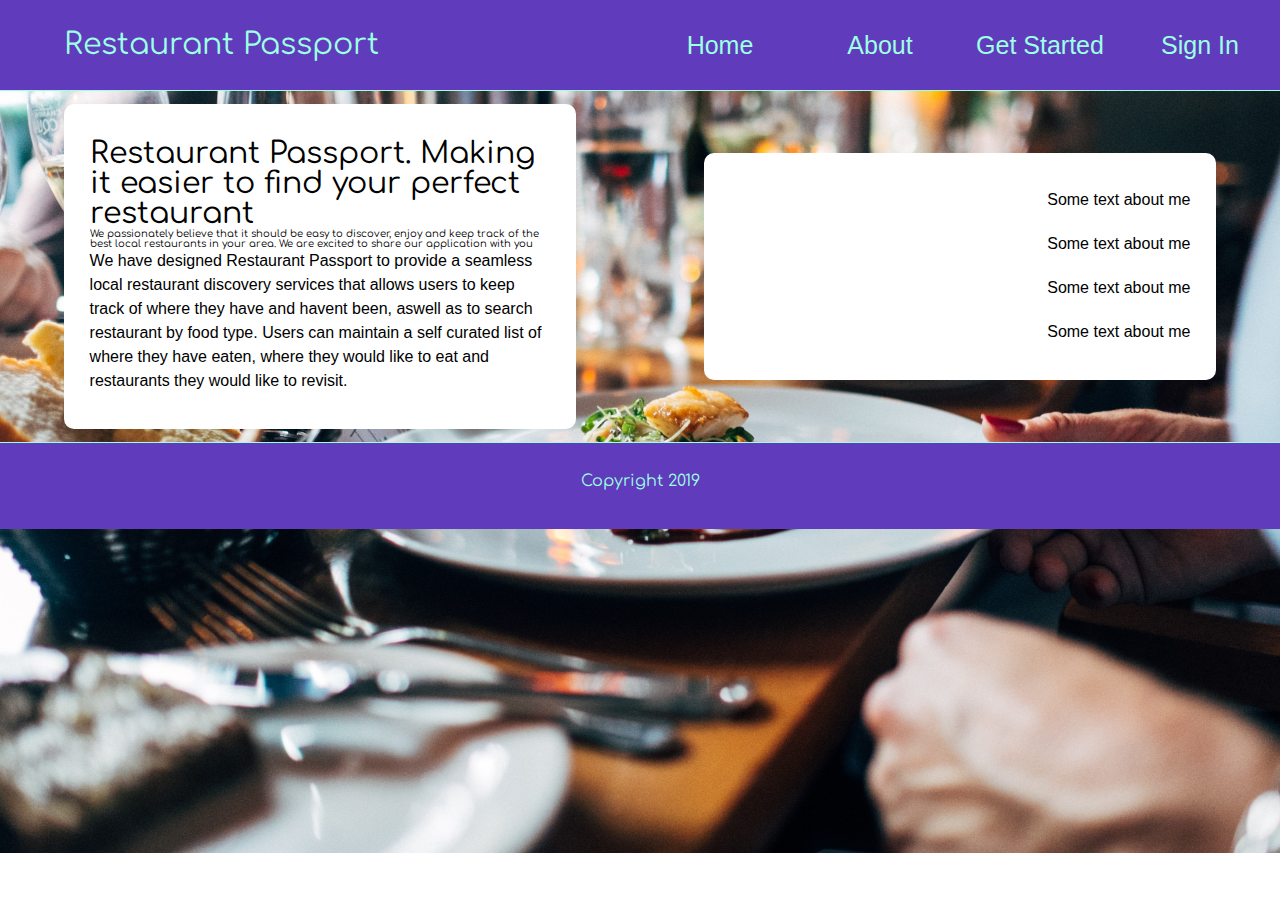
==== aboutus.html @ f9749555 "aboutus html markup done" ====
<!DOCTYPE html>

<html lang="en">
  <head>
    <meta charset="utf-8" />
    <meta name="viewport" content="width=device-width, initial-scale=1.0" />
    <link rel="stylesheet/less" type="text/css" href="styles.less" />

    <title>Restaurant Passport</title>

    <link rel="stylesheet" href="css/index.css" />
    <link
      href="https://fonts.googleapis.com/css?family=Comfortaa&display=swap"
      rel="stylesheet"
    />

    <!--[if lt IE 9]>
      <script src="https://cdnjs.cloudflare.com/ajax/libs/html5shiv/3.7.3/html5shiv.js"></script>
    <![endif]-->
  </head>

  <body>
    <div class="container">
      <!-- Navbar -->
      <header class="navbar">
        <h1>Restaurant Passport</h1>
        <nav>
          <a href="#">Home</a>
          <a href="#">About</a>
          <a href="#">Get Started</a>
          <a href="#">Sign In</a>
        </nav>
      </header>
    </div>
    <section class="main-content">
      <section class="about">
          <img class="banner" src="" alt="">
          <h1>Restaurant Passport. Making it easier to find your perfect restaurant</h1>
          <h3>We passionately believe that it should be easy to discover, enjoy and keep track of the best local restaurants in your area. We are excited to share our application with you</h3>
          <p>We have designed Restaurant Passport to provide a seamless local restaurant discovery services that allows users to keep track of where they have and havent been, aswell as to search restaurant by food type. Users can maintain a self curated list of where they have eaten, where they would like to eat and restaurants they would like to revisit.</p>
      </section>
      <section class="who-we-are">
        <div class="lisa">
          <img src="" alt="" />
          <p>Some text about me</p>
        </div>
        <div class="samuel">
          <img src="" alt="" />
          <p>Some text about me</p>
        </div>
        <div class="darragh">
          <img src="" alt="" />
          <p>Some text about me</p>
        </div>
        <div class="max">
          <img src="" alt="" />
          <p>Some text about me</p>
        </div>
      </section>
    </section>
    <div class="footer-area">
      <h4>Copyright 2019</h4>
    </div>
  </body>
</html>
---- css/index.css ----
.header-footer-area {
  width: 100%;
  background-color: #603bbc;
  padding: 30px 0;
  color: #9dffe4;
}
/* http://meyerweb.com/eric/tools/css/reset/ 
   v2.0 | 20110126
   License: none (public domain)
*/
html,
body,
div,
span,
applet,
object,
iframe,
h1,
h2,
h3,
h4,
h5,
h6,
p,
blockquote,
pre,
a,
abbr,
acronym,
address,
big,
cite,
code,
del,
dfn,
em,
img,
ins,
kbd,
q,
s,
samp,
small,
strike,
strong,
sub,
sup,
tt,
var,
b,
u,
i,
center,
dl,
dt,
dd,
ol,
ul,
li,
fieldset,
form,
label,
legend,
table,
caption,
tbody,
tfoot,
thead,
tr,
th,
td,
article,
aside,
canvas,
details,
embed,
figure,
figcaption,
footer,
header,
hgroup,
menu,
nav,
output,
ruby,
section,
summary,
time,
mark,
audio,
video {
  margin: 0;
  padding: 0;
  border: 0;
  font-size: 100%;
  font: inherit;
  vertical-align: baseline;
}
/* HTML5 display-role reset for older browsers */
article,
aside,
details,
figcaption,
figure,
footer,
header,
hgroup,
menu,
nav,
section {
  display: block;
}
body {
  line-height: 1;
}
ol,
ul {
  list-style: none;
}
blockquote,
q {
  quotes: none;
}
blockquote:before,
blockquote:after,
q:before,
q:after {
  content: "";
  content: none;
}
table {
  border-collapse: collapse;
  border-spacing: 0;
}
* {
  box-sizing: border-box;
}
html {
  font-size: 62.5%;
}
.container {
  width: 100%;
  margin: 0 auto;
}
html,
body {
  font-family: "Roboto", sans-serif;
  background-image: url(/images/jay-wennington-N_Y88TWmGwA-unsplash.jpg);
  background-repeat: no-repeat;
  background-size: cover;
}
@media (max-width: 1200px) {
  html,
  body {
    background-image: url(/images/joyce-romero-FP1nAPbqipw-unsplash.jpg);
  }
}
@media (max-width: 500px) {
  html,
  body {
    background-image: url(/images/chris-liverani-oCsaxvGCehM-unsplash.jpg);
  }
}
h1,
h2,
h3,
h4,
h5 {
  font-family: "Comfortaa", cursive;
}
h1 {
  font-size: 3rem;
}
h2 {
  font-size: 3.2rem;
  padding-bottom: 10px;
}
h4 {
  font-size: 1.6rem;
  padding-bottom: 10px;
}
p {
  line-height: 1.5;
  font-size: 1.6rem;
  padding-bottom: 10px;
}
img {
  max-width: 100%;
  height: auto;
}
.navbar {
  display: flex;
  flex-direction: row;
  flex-wrap: nowrap;
  justify-content: space-between;
  align-items: center;
  width: 100%;
  background-color: #603bbc;
  padding: 30px 0;
  color: #9dffe4;
  border-bottom: 1px solid #9dffe4;
}
@media (max-width: 1200px) {
  .navbar {
    display: flex;
    flex-direction: column;
    flex-wrap: nowrap;
    justify-content: center;
    align-items: center;
  }
}
.navbar h1 {
  margin-left: 5%;
  transition: 0.5s;
}
.navbar h1:hover {
  color: #ffffff;
  transition: 0.5s;
}
@media (max-width: 1200px) {
  .navbar h1 {
    margin-top: -15px;
    margin-bottom: 15px;
  }
}
.navbar nav {
  width: 50%;
  display: flex;
  flex-direction: row;
  flex-wrap: nowrap;
  justify-content: space-between;
  align-items: center;
}
@media (max-width: 1200px) {
  .navbar nav {
    width: 100%;
  }
}
.navbar nav a {
  width: 100%;
  font-size: 2.5rem;
  text-decoration: none;
  color: #9dffe4;
  text-align: center;
  transition: 1s;
}
.navbar nav a:hover {
  color: #ffffff;
  transition: 0.5s;
}
@media (max-width: 500px) {
  .navbar nav a {
    font-size: 2rem;
  }
}
.footer-area {
  width: 100%;
  background-color: #603bbc;
  padding: 30px 0;
  color: #9dffe4;
  text-align: center;
  border-top: 1px solid #9dffe4;
}
.main-content {
  display: flex;
  flex-direction: row;
  flex-wrap: wrap;
  justify-content: space-around;
  align-items: center;
}
@media (max-width: 1200px) {
  .main-content {
    display: flex;
    flex-direction: column;
    flex-wrap: nowrap;
    justify-content: space-around;
    align-items: center;
  }
}
.main-content section {
  margin: 1% 0%;
  background-color: white;
  width: 40%;
  padding: 2%;
  border-radius: 10px;
}
@media (max-width: 1200px) {
  .main-content section {
    width: 70%;
  }
}
.main-content section:nth-child(2n) {
  text-align: right;
}
@media (max-width: 500px) {
  .main-content section:nth-child(2n) {
    text-align: center;
  }
}
.main-content section h2 {
  color: #603bbc;
}
@media (max-width: 500px) {
  .main-content section {
    text-align: center;
    width: 90%;
    border: 1px solid #603bbc;
  }
}
.main-content section .info {
  display: flex;
  flex-direction: row;
  flex-wrap: nowrap;
  justify-content: space-around;
  align-items: center;
}
.main-content section .info img {
  width: 20%;
}
@media (max-width: 500px) {
  .main-content section .info img {
    display: none;
  }
}
.main-content section .info p {
  margin-right: 2%;
}
.main-content section .info p:nth-child(2n) {
  text-align: right;
}
@media (max-width: 500px) {
  .main-content section .info p:nth-child(2n) {
    text-align: center;
  }
}
@media (max-width: 500px) {
  .main-content section .info p {
    text-align: center;
  }
}
.main-content a {
  text-decoration: none;
  font-size: 3rem;
  background-color: #9dffe4;
  padding: 10px 20px;
  border: 1px solid #603bbc;
  border-radius: 10px;
  margin: 15px 0;
  display: none;
}
@media (max-width: 1200px) {
  .main-content a {
    display: inherit;
  }
}
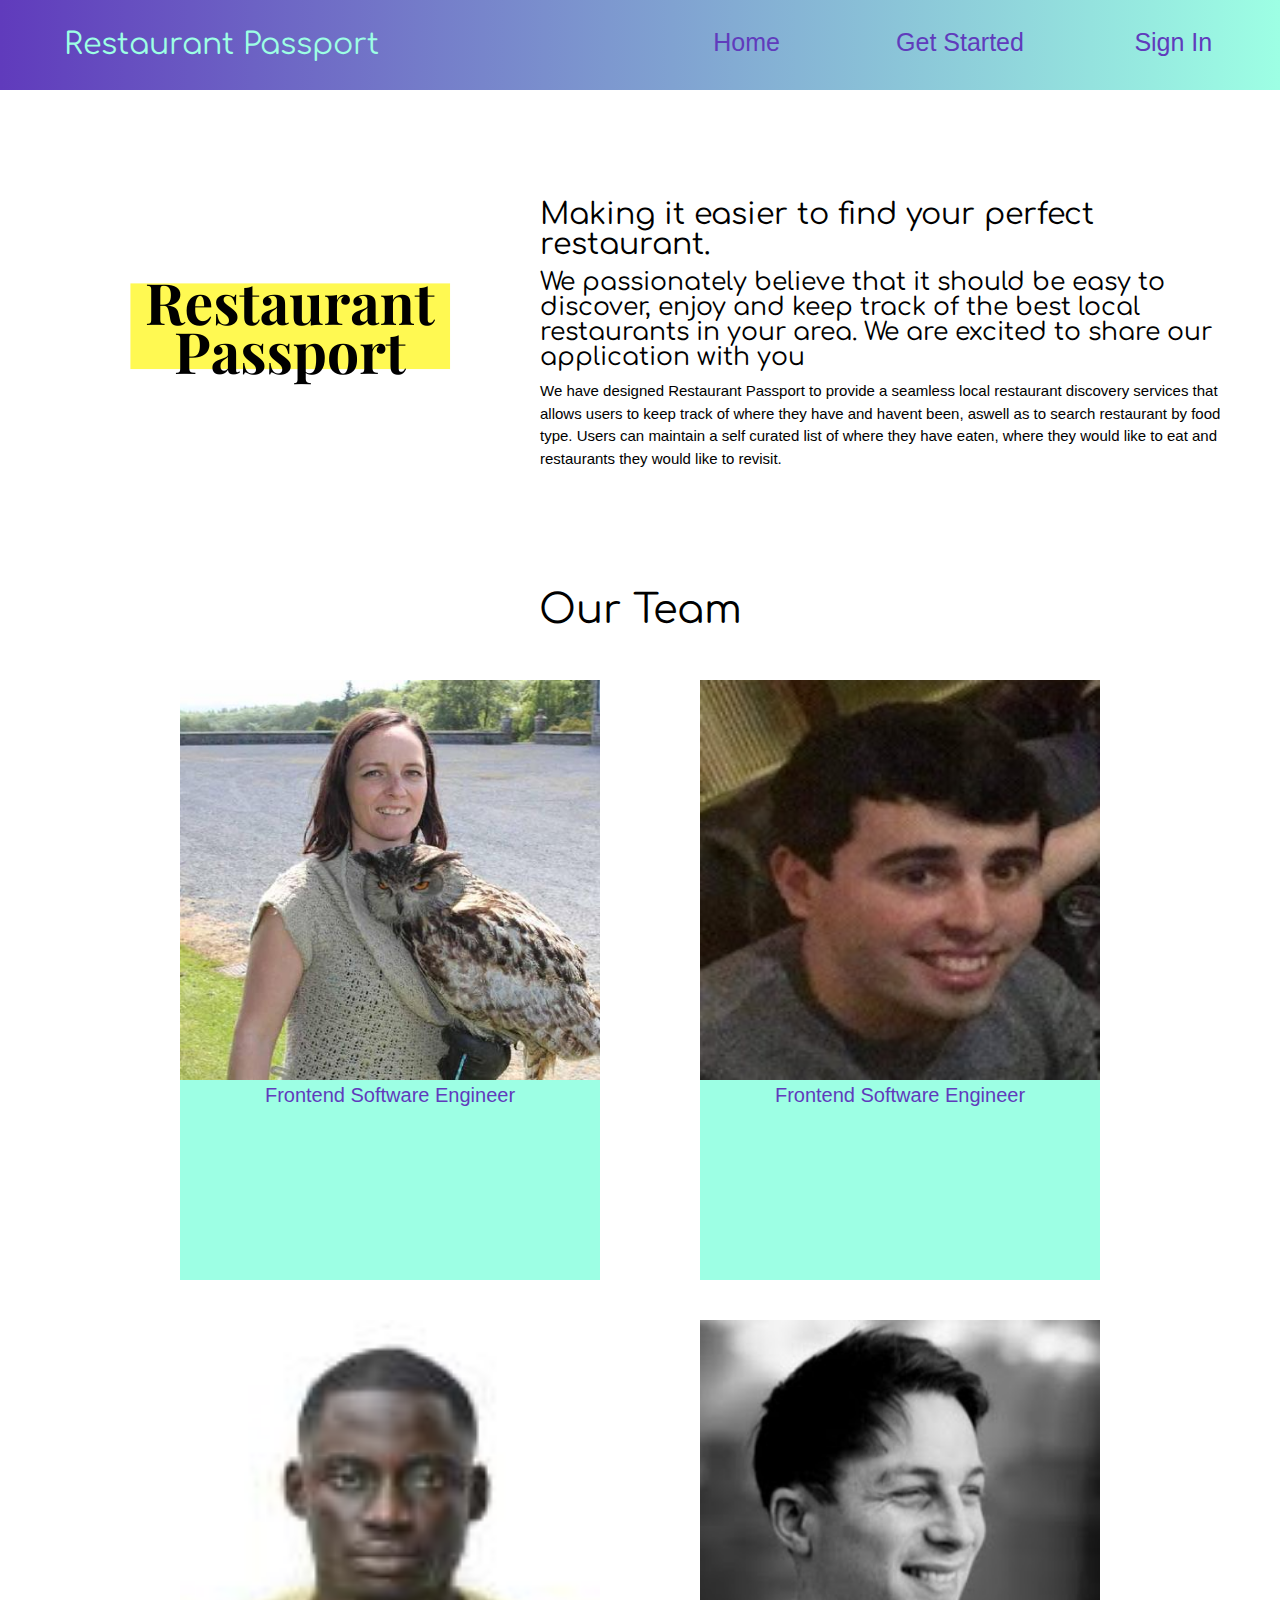
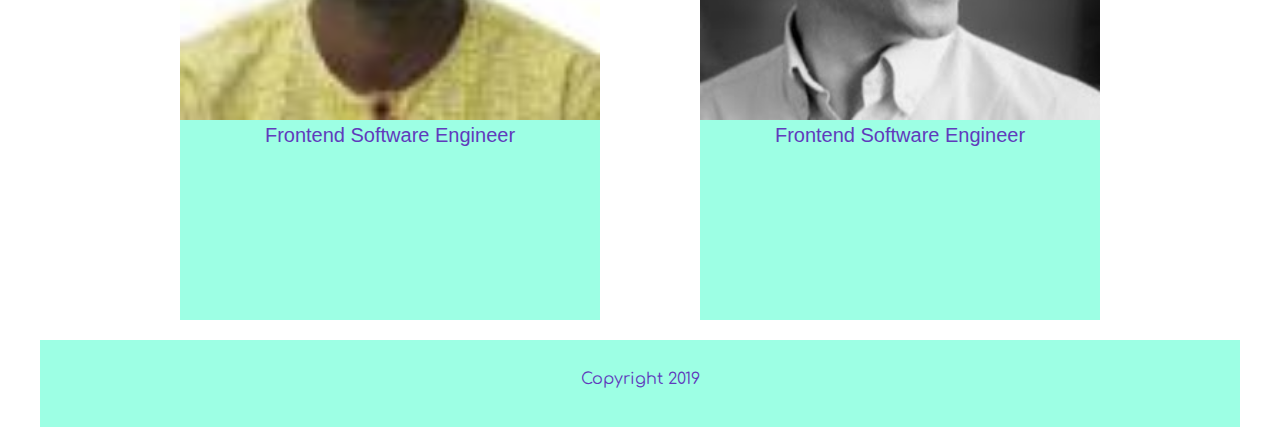
==== commit 77b84883: "Merge pull request #5 from BW-Restaurant-Passport/maxwell" ====
--- a/aboutus.html
+++ b/aboutus.html
@@ -20,46 +20,56 @@
   </head>
 
   <body>
+      <header>
+          <div class="navbar">
+              <h1>Restaurant Passport <i class="fas fa-utensils"></i></h1>
+              <nav>
+                  <a href="index.html">Home</a>
+                  <a href="#">Get Started</a>
+                  <a href="#">Sign In</a>
+              </nav>
+          </div>
+      </header>
     <div class="container">
       <!-- Navbar -->
-      <header class="navbar">
-        <h1>Restaurant Passport</h1>
-        <nav>
-          <a href="#">Home</a>
-          <a href="#">About</a>
-          <a href="#">Get Started</a>
-          <a href="#">Sign In</a>
-        </nav>
-      </header>
-    </div>
-    <section class="main-content">
-      <section class="about">
-          <img class="banner" src="" alt="">
-          <h1>Restaurant Passport. Making it easier to find your perfect restaurant</h1>
-          <h3>We passionately believe that it should be easy to discover, enjoy and keep track of the best local restaurants in your area. We are excited to share our application with you</h3>
-          <p>We have designed Restaurant Passport to provide a seamless local restaurant discovery services that allows users to keep track of where they have and havent been, aswell as to search restaurant by food type. Users can maintain a self curated list of where they have eaten, where they would like to eat and restaurants they would like to revisit.</p>
-      </section>
-      <section class="who-we-are">
-        <div class="lisa">
-          <img src="" alt="" />
-          <p>Some text about me</p>
+      <section class="middle-content">
+          <section class="about">
+              <img class="banner" src="/images/Restaurant Passport Logo.png" alt="logo image">
+              <div class='description'>
+                  <h1> Making it easier to find your perfect restaurant.</h1></br>
+                  <h3>We passionately believe that it should be easy to discover, enjoy and keep track of the best local restaurants in your area. We are excited to share our application with you</h3></br>
+                  <p>We have designed Restaurant Passport to provide a seamless local restaurant discovery services that allows users to keep track of where they have and havent been, aswell as to search restaurant by food type. Users can maintain a self curated list of where they have eaten, where they would like to eat and restaurants they would like to revisit.</p>
+                </div>
+            </section>
+            <div class="headline">
+              <h2>Our Team</h2>
+            </div>
+            <section class="who-we-are">
+              <div class='top-two'>
+                <div class="team-member">
+                    <img src="/images/Lisa.jpeg" alt="image of Lisa" />
+                    <p>Frontend Software Engineer</p>
+                </div>
+                <div class="team-member">
+                    <img src="/images/Samuel.jpeg" alt="image of Samuel" />
+                    <p>Frontend Software Engineer</p>
+                </div>
+              </div>
+              <div class='bottom-two'>
+                <div class="team-member">
+                    <img src="/images/me.png" alt="image fo Darragh" />
+                    <p>Frontend Software Engineer</p>
+                </div>
+                <div class="team-member">
+                    <img src="/images/max.jpg" alt="image of Max" />
+                    <p>Frontend Software Engineer</p>
+                </div>
+              </div>
+            </section>
+        </section>
+        <div class="footer-area">
+          <h4>Copyright 2019</h4>
         </div>
-        <div class="samuel">
-          <img src="" alt="" />
-          <p>Some text about me</p>
-        </div>
-        <div class="darragh">
-          <img src="" alt="" />
-          <p>Some text about me</p>
-        </div>
-        <div class="max">
-          <img src="" alt="" />
-          <p>Some text about me</p>
-        </div>
-      </section>
-    </section>
-    <div class="footer-area">
-      <h4>Copyright 2019</h4>
-    </div>
+      </div>
   </body>
 </html>
--- a/css/index.css
+++ b/css/index.css
@@ -1,8 +1,23 @@
 .header-footer-area {
   width: 100%;
-  background-color: #603bbc;
   padding: 30px 0;
-  color: #9dffe4;
+  color: #603bbc;
+}
+.get-started {
+  text-decoration: none;
+  text-align: center;
+  font-size: 3rem;
+  background-color: #9dffe4;
+  padding: 10px 20px;
+  border: 1px solid #603bbc;
+  border-radius: 5px;
+  margin: 15px 0;
+  color: #603bbc;
+  transition: 0.5s;
+}
+.get-started:hover {
+  background-color: #ffffff;
+  transition: 0.5s;
 }
 /* http://meyerweb.com/eric/tools/css/reset/ 
    v2.0 | 20110126
@@ -145,21 +160,6 @@
 html,
 body {
   font-family: "Roboto", sans-serif;
-  background-image: url(/images/jay-wennington-N_Y88TWmGwA-unsplash.jpg);
-  background-repeat: no-repeat;
-  background-size: cover;
-}
-@media (max-width: 1200px) {
-  html,
-  body {
-    background-image: url(/images/joyce-romero-FP1nAPbqipw-unsplash.jpg);
-  }
-}
-@media (max-width: 500px) {
-  html,
-  body {
-    background-image: url(/images/chris-liverani-oCsaxvGCehM-unsplash.jpg);
-  }
 }
 h1,
 h2,
@@ -172,7 +172,7 @@
   font-size: 3rem;
 }
 h2 {
-  font-size: 3.2rem;
+  font-size: 4rem;
   padding-bottom: 10px;
 }
 h4 {
@@ -188,20 +188,65 @@
   max-width: 100%;
   height: auto;
 }
-.navbar {
+header {
+  background-image: linear-gradient(to right, #603bbc, #9dffe4);
+}
+header .welcome {
+  display: flex;
+  flex-direction: column;
+  flex-wrap: wrap;
+  justify-content: center;
+  align-items: flex-start;
+  margin-left: 15%;
+  margin-top: 6%;
+}
+@media (max-width: 1200px) {
+  header .welcome {
+    display: flex;
+    flex-direction: column;
+    flex-wrap: wrap;
+    justify-content: center;
+    align-items: center;
+    margin: 3% auto;
+    text-align: center;
+  }
+}
+header .welcome h2 {
+  color: white;
+  font-size: 5rem;
+}
+header .welcome h2 span {
+  color: #9dffe4;
+}
+header .welcome a {
+  text-decoration: none;
+  text-align: center;
+  font-size: 3rem;
+  background-color: #9dffe4;
+  padding: 10px 20px;
+  border: 1px solid #603bbc;
+  border-radius: 5px;
+  margin: 15px 0;
+  color: #603bbc;
+  transition: 0.5s;
+  margin-bottom: 10%;
+}
+header .welcome a:hover {
+  background-color: #ffffff;
+  transition: 0.5s;
+}
+header .navbar {
   display: flex;
   flex-direction: row;
   flex-wrap: nowrap;
   justify-content: space-between;
-  align-items: center;
-  width: 100%;
-  background-color: #603bbc;
+  align-items: flex-start;
+  width: 100%;
   padding: 30px 0;
-  color: #9dffe4;
-  border-bottom: 1px solid #9dffe4;
-}
-@media (max-width: 1200px) {
-  .navbar {
+  color: #603bbc;
+}
+@media (max-width: 1200px) {
+  header .navbar {
     display: flex;
     flex-direction: column;
     flex-wrap: nowrap;
@@ -209,21 +254,23 @@
     align-items: center;
   }
 }
-.navbar h1 {
+header .navbar h1 {
+  color: #9dffe4;
   margin-left: 5%;
   transition: 0.5s;
 }
-.navbar h1:hover {
+header .navbar h1:hover {
   color: #ffffff;
   transition: 0.5s;
-}
-@media (max-width: 1200px) {
-  .navbar h1 {
+  cursor: pointer;
+}
+@media (max-width: 1200px) {
+  header .navbar h1 {
     margin-top: -15px;
     margin-bottom: 15px;
   }
 }
-.navbar nav {
+header .navbar nav {
   width: 50%;
   display: flex;
   flex-direction: row;
@@ -232,44 +279,223 @@
   align-items: center;
 }
 @media (max-width: 1200px) {
-  .navbar nav {
+  header .navbar nav {
     width: 100%;
   }
 }
-.navbar nav a {
+@media (max-width: 500px) {
+  header .navbar nav {
+    display: flex;
+    flex-direction: column;
+    flex-wrap: nowrap;
+    justify-content: space-between;
+    align-items: center;
+  }
+}
+header .navbar nav a {
   width: 100%;
   font-size: 2.5rem;
   text-decoration: none;
+  color: #603bbc;
+  text-align: center;
+  transition: 1s;
+}
+@media (max-width: 1200px) {
+  header .navbar nav a {
+    color: black;
+  }
+}
+header .navbar nav a:hover {
+  color: #ffffff;
+  transition: 0.5s;
+}
+@media (max-width: 500px) {
+  header .navbar nav a {
+    font-size: 3rem;
+    margin: 5% 0;
+    color: #603bbc;
+  }
+}
+.footer-area {
+  width: 100%;
+  padding: 30px 0;
+  color: #603bbc;
+  text-align: center;
+  border-top: 1px solid #9dffe4;
+  background-color: #9dffe4;
+}
+.tabs-section h2 {
+  color: #603bbc;
+  text-align: center;
+  margin-top: 2%;
+}
+@media (max-width: 500px) {
+  .tabs-section h2 {
+    display: none;
+  }
+}
+.tabs-section .tabs {
+  margin: 5% 0;
+  width: 100%;
+  display: flex;
+  flex-direction: row;
+  flex-wrap: nowrap;
+  justify-content: space-around;
+  align-items: stretch;
+}
+@media (max-width: 1500px) {
+  .tabs-section .tabs {
+    display: flex;
+    flex-direction: row;
+    flex-wrap: wrap;
+    justify-content: space-around;
+    align-items: center;
+  }
+}
+.tabs-section .tabs a {
+  box-shadow: 5px 5px #c9ccda;
+  width: 15%;
+  text-decoration: none;
+  text-align: center;
+  font-size: 2.3rem;
+  background-color: #9dffe4;
+  padding: 4% 0;
+  border-radius: 5px;
+  color: #603bbc;
+  transition: 0.5s;
+}
+@media (max-width: 1500px) {
+  .tabs-section .tabs a {
+    width: 30%;
+    margin-top: 2%;
+  }
+}
+@media (max-width: 1200px) {
+  .tabs-section .tabs a {
+    width: 40%;
+    margin-top: 2%;
+  }
+}
+@media (max-width: 500px) {
+  .tabs-section .tabs a {
+    width: 80%;
+    margin-top: 2%;
+  }
+}
+.tabs-section .tabs a:nth-child(2n) {
+  background-color: #603bbc;
   color: #9dffe4;
-  text-align: center;
-  transition: 1s;
-}
-.navbar nav a:hover {
-  color: #ffffff;
-  transition: 0.5s;
-}
-@media (max-width: 500px) {
-  .navbar nav a {
-    font-size: 2rem;
-  }
-}
-.footer-area {
-  width: 100%;
-  background-color: #603bbc;
-  padding: 30px 0;
-  color: #9dffe4;
-  text-align: center;
-  border-top: 1px solid #9dffe4;
+}
+.tabs-section .tabs a:hover {
+  box-shadow: 0px 0px;
+  transition: 0.5s;
 }
 .main-content {
   display: flex;
-  flex-direction: row;
+  flex-direction: column;
   flex-wrap: wrap;
   justify-content: space-around;
   align-items: center;
 }
-@media (max-width: 1200px) {
-  .main-content {
+.main-content section {
+  background-color: white;
+  width: 100%;
+  padding: 5%;
+  background-color: #9dffe4;
+}
+.main-content section:nth-child(2n) {
+  text-align: right;
+  background-color: #603bbc;
+  color: white;
+}
+.main-content section:nth-child(2n) h2 {
+  color: #9dffe4;
+}
+@media (max-width: 500px) {
+  .main-content section:nth-child(2n) {
+    text-align: center;
+  }
+}
+.main-content section h2 {
+  color: #603bbc;
+}
+@media (max-width: 500px) {
+  .main-content section {
+    text-align: center;
+  }
+}
+.main-content section .info {
+  display: flex;
+  flex-direction: row;
+  flex-wrap: nowrap;
+  justify-content: space-between;
+  align-items: center;
+}
+.main-content section .info img {
+  width: 30%;
+}
+@media (max-width: 500px) {
+  .main-content section .info img {
+    display: none;
+  }
+}
+.main-content section .info p {
+  margin-right: 2%;
+  width: 50%;
+}
+.main-content section .info p:nth-child(2n) {
+  text-align: right;
+  margin-right: 0;
+}
+@media (max-width: 500px) {
+  .main-content section .info p:nth-child(2n) {
+    text-align: center;
+  }
+}
+@media (max-width: 500px) {
+  .main-content section .info p {
+    text-align: center;
+    width: 100%;
+  }
+}
+.main-content section a {
+  text-decoration: none;
+  font-size: 3rem;
+  background-color: #9dffe4;
+  padding: 10px 20px;
+  border: 1px solid #603bbc;
+  border-radius: 5px;
+  margin: 15px 0;
+  color: #603bbc;
+  transition: 0.5s;
+  width: 30%;
+  margin: 0 auto;
+  display: none;
+  text-align: center;
+}
+.main-content section a:hover {
+  background-color: #ffffff;
+  transition: 0.5s;
+}
+@media (max-width: 1200px) {
+  .main-content section a {
+    display: block;
+  }
+}
+@media (max-width: 500px) {
+  .main-content section a {
+    width: 50%;
+  }
+}
+.container {
+  max-width: 1200px;
+  margin: 0 auto;
+}
+.middle-content .about {
+  display: flex;
+}
+@media (max-width: 500px) {
+  .middle-content .about {
     display: flex;
     flex-direction: column;
     flex-wrap: nowrap;
@@ -277,79 +503,83 @@
     align-items: center;
   }
 }
-.main-content section {
-  margin: 1% 0%;
+.middle-content .about .description {
   background-color: white;
-  width: 40%;
-  padding: 2%;
-  border-radius: 10px;
-}
-@media (max-width: 1200px) {
-  .main-content section {
-    width: 70%;
-  }
-}
-.main-content section:nth-child(2n) {
-  text-align: right;
-}
-@media (max-width: 500px) {
-  .main-content section:nth-child(2n) {
-    text-align: center;
-  }
-}
-.main-content section h2 {
-  color: #603bbc;
-}
-@media (max-width: 500px) {
-  .main-content section {
-    text-align: center;
-    width: 90%;
-    border: 1px solid #603bbc;
-  }
-}
-.main-content section .info {
-  display: flex;
-  flex-direction: row;
-  flex-wrap: nowrap;
+  display: flex;
+  flex-direction: column;
+  justify-content: center;
+}
+.middle-content .about h3 {
+  font-size: 2.5rem;
+}
+.middle-content .about p {
+  font-size: 1.5rem;
+}
+.headline {
+  display: flex;
+  justify-content: center;
+  background: white;
+}
+.who-we-are {
+  display: flex;
+  justify-content: center;
+  align-content: space-between;
+  flex-wrap: wrap;
+  max-width: 1200px;
+  height: auto;
+  margin: 0 auto;
+  background: white;
+}
+@media (max-width: 500px) {
+  .who-we-are {
+    display: flex;
+    flex-direction: column;
+    flex-wrap: nowrap;
+    justify-content: space-around;
+    align-items: center;
+  }
+}
+.who-we-are .top-two {
+  width: 35%;
+  margin-right: 5rem;
+  margin-left: 5rem;
+}
+@media (max-width: 500px) {
+  .who-we-are .top-two {
+    margin: 0 auto;
+    width: 100%;
+  }
+}
+.who-we-are .bottom-two {
+  margin-right: 5rem;
+  margin-left: 5rem;
+}
+@media (max-width: 500px) {
+  .who-we-are .bottom-two {
+    margin: 0 auto;
+  }
+}
+.who-we-are .team-member {
+  display: flex;
+  height: auto;
+  flex-direction: column;
   justify-content: space-around;
-  align-items: center;
-}
-.main-content section .info img {
-  width: 20%;
-}
-@media (max-width: 500px) {
-  .main-content section .info img {
-    display: none;
-  }
-}
-.main-content section .info p {
-  margin-right: 2%;
-}
-.main-content section .info p:nth-child(2n) {
-  text-align: right;
-}
-@media (max-width: 500px) {
-  .main-content section .info p:nth-child(2n) {
-    text-align: center;
-  }
-}
-@media (max-width: 500px) {
-  .main-content section .info p {
-    text-align: center;
-  }
-}
-.main-content a {
-  text-decoration: none;
-  font-size: 3rem;
-  background-color: #9dffe4;
-  padding: 10px 20px;
-  border: 1px solid #603bbc;
-  border-radius: 10px;
-  margin: 15px 0;
-  display: none;
-}
-@media (max-width: 1200px) {
-  .main-content a {
-    display: inherit;
-  }
-}
+  margin-top: 4rem;
+  margin-bottom: 2rem;
+}
+.who-we-are img {
+  max-height: 400px;
+  min-height: 400px;
+  width: auto;
+  height: 0 auto;
+  perspective: 1000px;
+}
+.who-we-are p {
+  font-size: 2rem;
+  min-height: 20rem;
+  background-color: #9dffe4;
+  color: #603bbc;
+  display: flex;
+  align-content: center;
+  justify-content: center;
+}
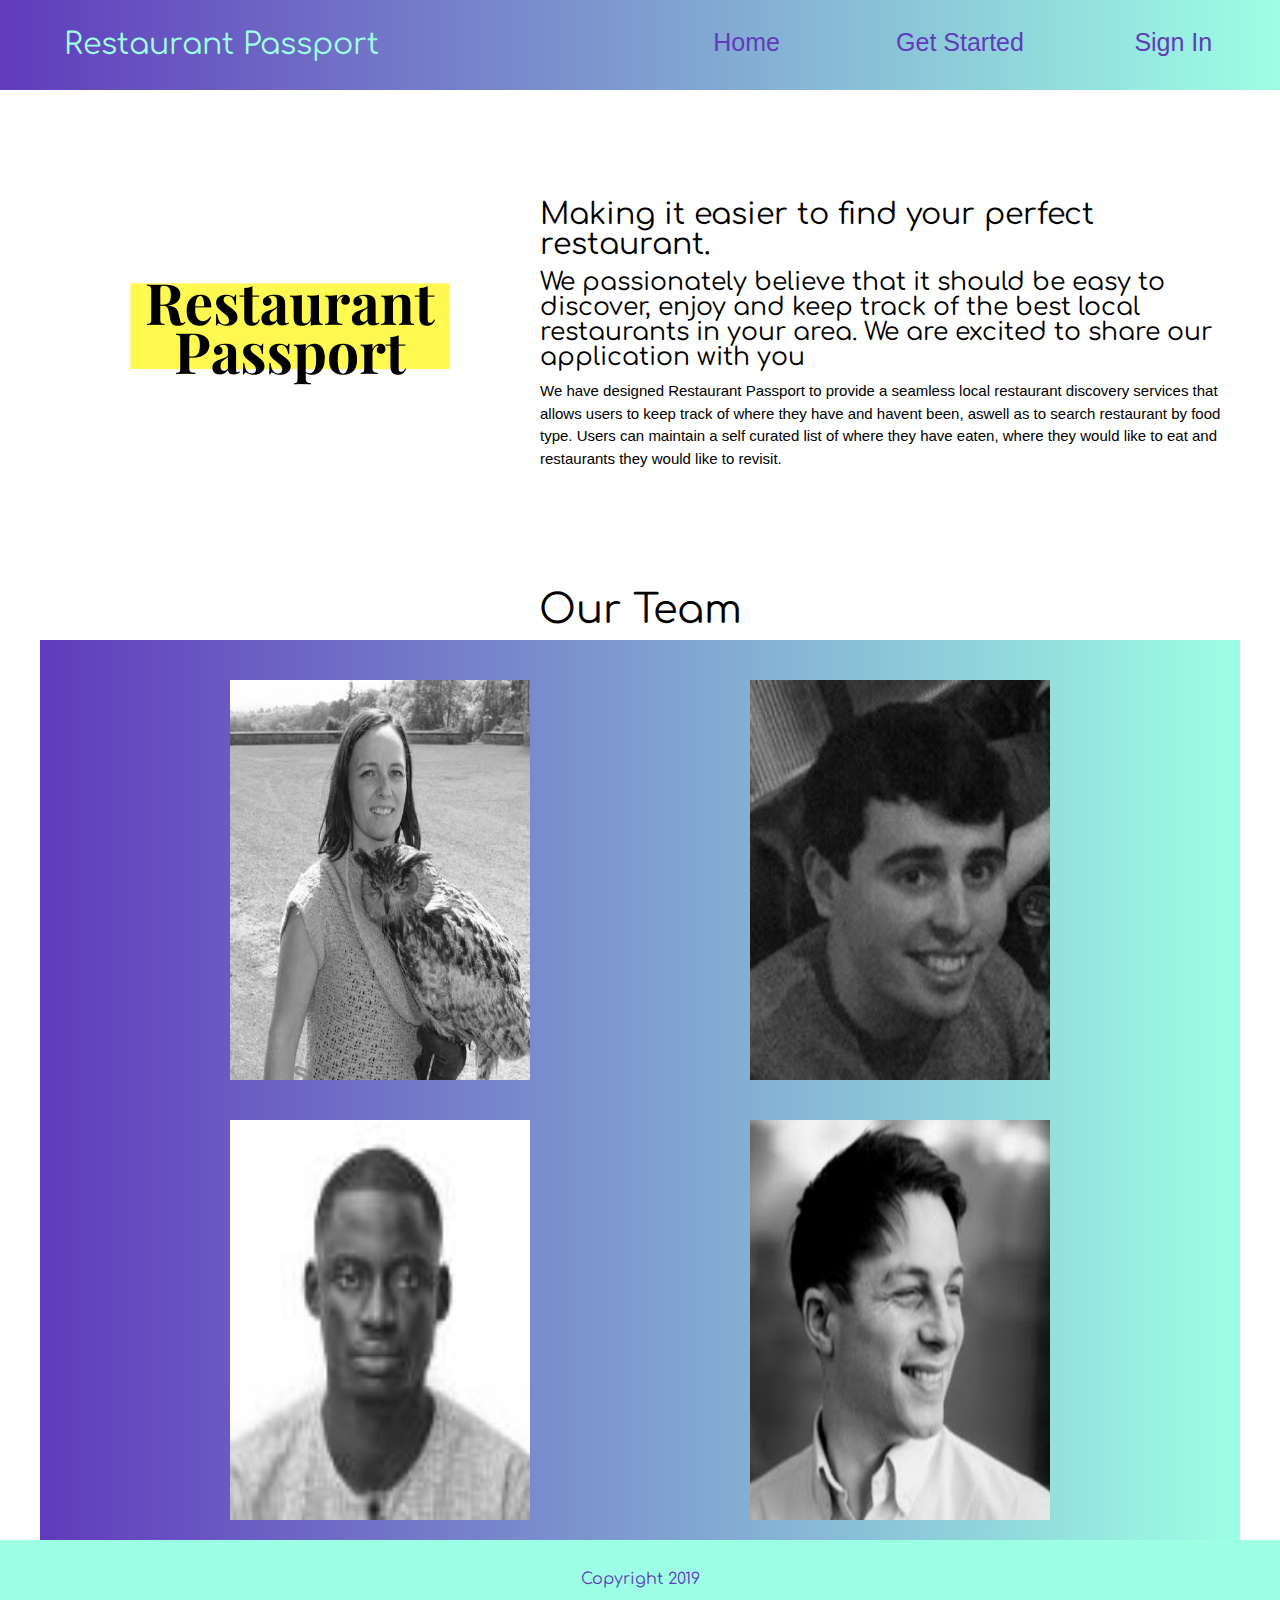
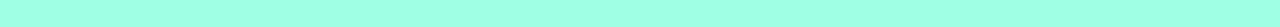
==== commit 4a166dec: "added animation styles" ====
--- a/aboutus.html
+++ b/aboutus.html
@@ -36,40 +36,67 @@
           <section class="about">
               <img class="banner" src="/images/Restaurant Passport Logo.png" alt="logo image">
               <div class='description'>
-                  <h1> Making it easier to find your perfect restaurant.</h1></br>
-                  <h3>We passionately believe that it should be easy to discover, enjoy and keep track of the best local restaurants in your area. We are excited to share our application with you</h3></br>
-                  <p>We have designed Restaurant Passport to provide a seamless local restaurant discovery services that allows users to keep track of where they have and havent been, aswell as to search restaurant by food type. Users can maintain a self curated list of where they have eaten, where they would like to eat and restaurants they would like to revisit.</p>
-                </div>
+                <h1> Making it easier to find your perfect restaurant.</h1><br>
+                <h3>We passionately believe that it should be easy to discover, enjoy and keep track of the best local restaurants in your area. We are excited to share our application with you</h3><br>
+                <p>We have designed Restaurant Passport to provide a seamless local restaurant discovery services that allows users to keep track of where they have and havent been, aswell as to search restaurant by food type. Users can maintain a self curated list of where they have eaten, where they would like to eat and restaurants they would like to revisit.</p>
+              </div>
             </section>
             <div class="headline">
               <h2>Our Team</h2>
             </div>
             <section class="who-we-are">
               <div class='top-two'>
+                <div class="ima
+                  ge-area">
                 <div class="team-member">
-                    <img src="/images/Lisa.jpeg" alt="image of Lisa" />
-                    <p>Frontend Software Engineer</p>
-                </div>
-                <div class="team-member">
-                    <img src="/images/Samuel.jpeg" alt="image of Samuel" />
-                    <p>Frontend Software Engineer</p>
-                </div>
-              </div>
-              <div class='bottom-two'>
-                <div class="team-member">
-                    <img src="/images/me.png" alt="image fo Darragh" />
-                    <p>Frontend Software Engineer</p>
-                </div>
-                <div class="team-member">
-                    <img src="/images/max.jpg" alt="image of Max" />
-                    <p>Frontend Software Engineer</p>
+                        <div class="img-wrapper">
+                            <img src="/images/Lisa.jpeg" alt="image of Lisa" />
+                          <h2>Lisa Wilton</h2>
+                          <ul>
+                            <li><a href="https://github.com/Ziggyss"><i class="fab fa-github"></i></a></li>
+                          </ul>
+                        </div>
+                      </div>
+                    </div>
+                    <div class="ima
+                  ge-area">
+                      <div class="team-member">
+                        <div class="img-wrapper">
+                            <img src="/images/Samuel.jpeg" alt="image of Samuel" />
+                            <h2>Samuel Mpere Annor</h2>
+                            <ul>
+                              <li><a href="https://github.com/mpereannor"><i class="fab fa-github"></i></a></li>
+                            </ul>
+                            </div>
+                          </div>
+                          </div>
+                        </div>
+                          <div class='bottom-two'>
+                            <div class="team-member">
+                              <div class="img-wrapper">
+                                <img src="/images/me.png" alt="image of Darragh" />
+                                  <h2>Darragh Ferry</h2>
+                                   <ul>
+                            <li><a href="https://github.com/Darragh1996"><i class="fab fa-github"></i></a></li>
+                          </ul>
+                        </div>
+                      </div>
+
+                    <div class="team-member">
+                        <div class="img-wrapper">
+                            <img src="/images/max.jpg" alt="image of Max" />
+                            <h2>Maxwell Beard</h2>
+                             <ul>
+                      <li><a href="https://github.com/maxjamb"><i class="fab fa-github"></i></a></li>
+                    </ul>
+                  </div>
                 </div>
               </div>
             </section>
         </section>
-        <div class="footer-area">
-          <h4>Copyright 2019</h4>
-        </div>
       </div>
+          <div class="footer-area">
+            <h4>Copyright 2019</h4>
+          </div>
   </body>
 </html>
--- a/css/index.css
+++ b/css/index.css
@@ -528,7 +528,7 @@
   max-width: 1200px;
   height: auto;
   margin: 0 auto;
-  background: white;
+  background: linear-gradient(to right, #603bbc, #9dffe4);
 }
 @media (max-width: 500px) {
   .who-we-are {
@@ -550,6 +550,11 @@
     width: 100%;
   }
 }
+@media (max-width: 500px) {
+  .who-we-are .top-two .team-member .img-wrapper {
+    margin: 0 auto;
+  }
+}
 .who-we-are .bottom-two {
   margin-right: 5rem;
   margin-left: 5rem;
@@ -583,3 +588,109 @@
   align-content: center;
   justify-content: center;
 }
+img {
+  background: #f1f2f6;
+  margin: 0;
+  padding: 0;
+}
+.image-area {
+  top: 50%;
+  left: 50%;
+  transform: translate(-50%, -50%);
+  position: absolute;
+}
+.img-wrapper {
+  width: 300px;
+  height: 400px;
+  position: relative;
+  overflow: hidden;
+}
+.img-wrapper:before {
+  content: '';
+  position: absolute;
+  top: 0;
+  left: 180%;
+  height: 100%;
+  width: 100%;
+  background: rgba(255, 255, 255, 0.3);
+  z-index: 1;
+  transform: skew(45deg);
+  transition: 0.5s;
+}
+.img-wrapper:hover:before {
+  left: -180%;
+}
+.img-wrapper img {
+  height: 400px;
+  width: 300px;
+  filter: grayscale(100%);
+  transition: 2s;
+}
+.img-wrapper:hover img {
+  filter: grayscale(0%);
+  transform: scale(1.1);
+}
+.img-wrapper h2 {
+  background: #603bbc;
+  font-family: Poppins;
+  color: #fff;
+  text-align: center;
+  text-transform: uppercase;
+  margin: 0;
+  padding: 10px 0;
+  position: absolute;
+  bottom: 0;
+  width: 100%;
+  transform: perspective(400px) rotateY(90deg);
+  transform-origin: right;
+  transition: 1s;
+}
+.img-wrapper:hover h2 {
+  transform: perspective(400px) rotateY(0deg);
+}
+.img-wrapper ul {
+  position: absolute;
+  top: 0;
+  left: 0;
+  margin: 0;
+  padding: 0;
+  list-style: none;
+  background: rgba(255, 255, 255, 0);
+}
+.img-wrapper ul li {
+  background: #333;
+  height: 40px;
+  width: 40px;
+  text-align: center;
+  line-height: 40px;
+  transform: perspective(800px) rotateY(90deg);
+  transition: 0.5s;
+  transform-origin: left;
+}
+.img-wrapper:hover ul li {
+  transform: perspective(800px) rotateY(0deg);
+}
+.img-wrapper:hover ul li:nth-child(1) {
+  transition-delay: 0.2s;
+}
+.img-wrapper:hover ul li:nth-child(2) {
+  transition-delay: 0.6s;
+}
+.img-wrapper:hover ul li:nth-child(3) {
+  transition-delay: 0.8s;
+}
+.img-wrapper:hover ul li:nth-child(4) {
+  transition-delay: 1s;
+}
+.img-wrapper ul li a {
+  color: #603bbc;
+  background: rgba(255, 255, 255, 0);
+}
+.img-wrapper ul li i {
+  color: #603bbc;
+  background: rgba(255, 255, 255, 0);
+}
+.img-wrapper ul li i:hover {
+  color: #fff;
+  background: rgba(255, 255, 255, 0);
+}
